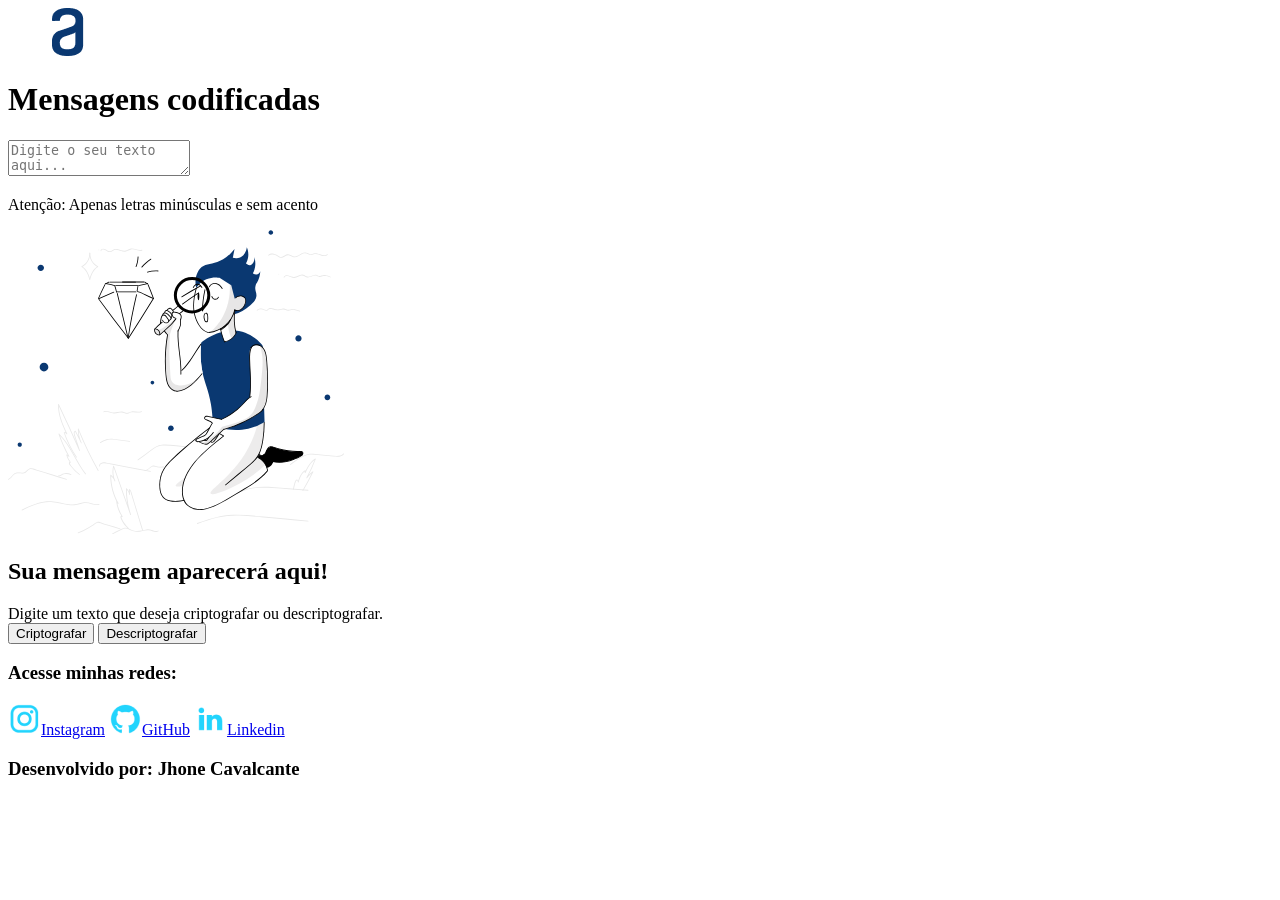
==== index.html @ f017e19b "criando e estruturando o index.html" ====
<!DOCTYPE html>
<html lang="pt-br">
<head>
    <meta charset="UTF-8">
    <meta name="viewport" content="width=device-width, initial-scale=1.0">
    <title>Codificador e Dacodificador</title>
</head>
<body>
    <main class="corpo__container">
        <header class="cabecalho">
            <img src="./img/logoalura.png" alt="logo alura">
            <h1>Mensagens codificadas</h1>
        </header>
        <div class="container__input">
            <div class="input">
                <textarea id="input__texto" placeholder="Digite o seu texto aqui..."></textarea>
                <p>Atenção: Apenas letras minúsculas e sem acento</p>
            </div>
            <div id="out__put">
                <img src="./img/High quality products 1 1.svg" alt="pessoa olhando diamante com uma lupa">
                <h2>Sua mensagem aparecerá aqui!</h2>
                <span>Digite um texto que deseja criptografar ou descriptografar.</span>
            </div>
        </div>
        <div class="buttons">
            <div class="container__bnt">
                <button onclick="criptografar()" class="btn__criptografar">Criptografar</button>
                <button onclick="descriptografar()" class="btn__descriptografar">Descriptografar</button>    
            </div>
        </div>
    </main>
    <footer class="rodape">
        <div class="links">
            <h3 class="apresentacao__links__subtitulo">Acesse minhas redes:</h3>
            <a class="apresentacao__links__navegacao" href="https://instagram.com/jhone.cavalcante"><img src="./img/instagram.png">Instagram</a>
            <a class="apresentacao__links__navegacao" href="https://github.com/jhonecavalcante"><img src="./img/github.png">GitHub</a>
            <a class="apresentacao__links__navegacao" href="https://linkedin.com/in/jhone-queiroz-ads/"><img src="./img/linkedin.png">Linkedin</a>
        </div>
        <h3>Desenvolvido por: Jhone Cavalcante</h3>
    </footer>
</body>
</html>
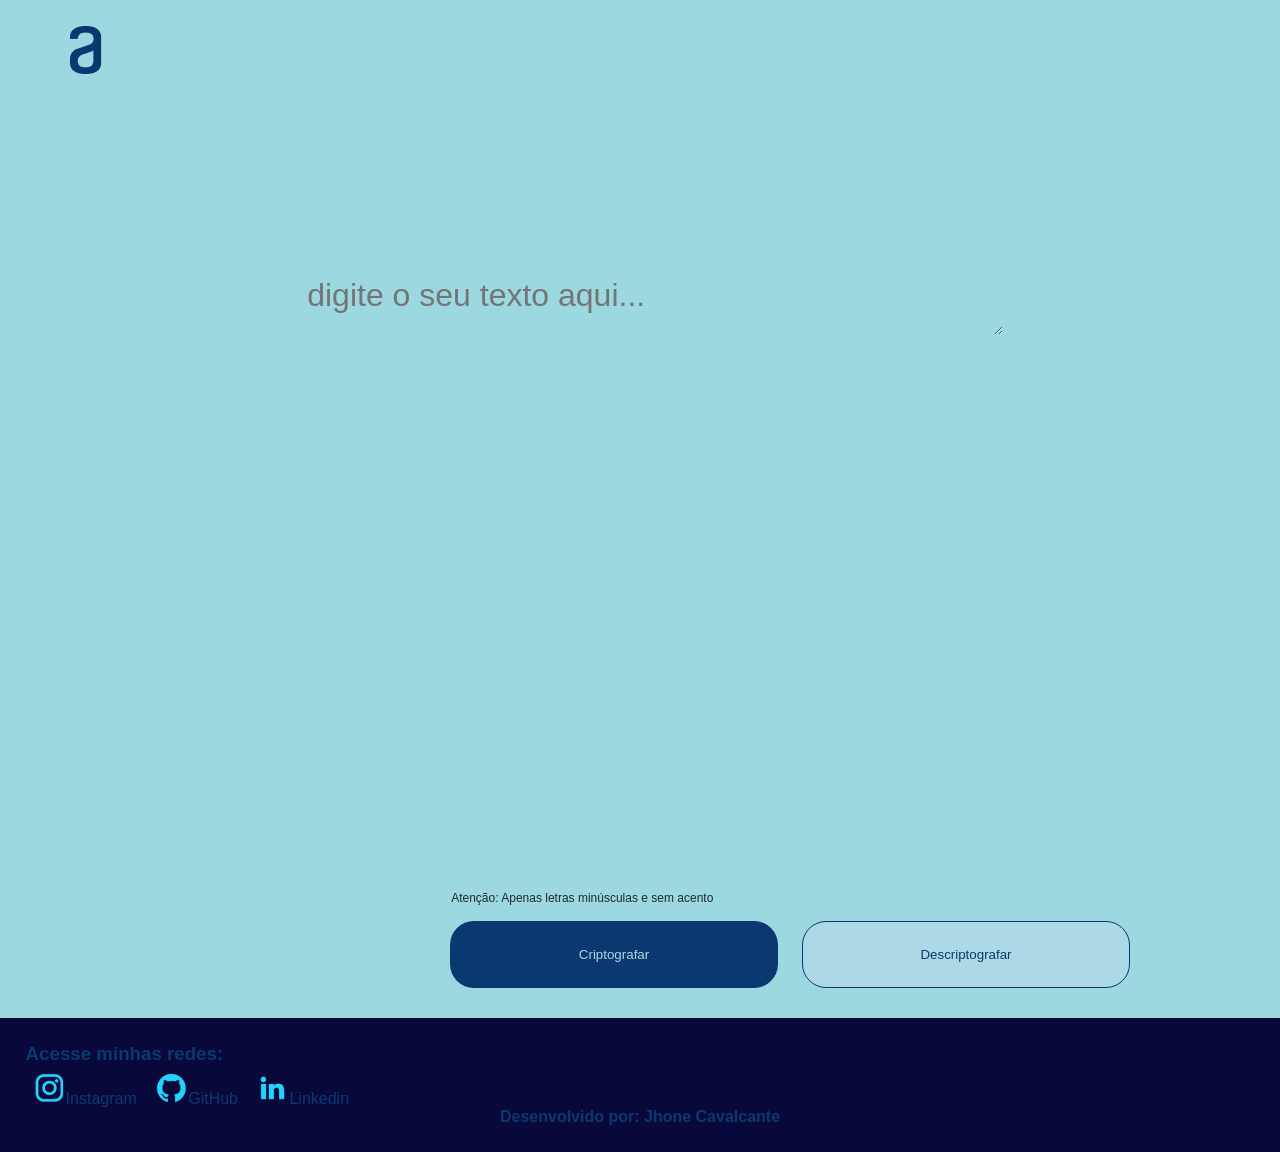
==== commit 3158f64c: "personalizando com o css" ====
--- a/index.html
+++ b/index.html
@@ -3,23 +3,24 @@
 <head>
     <meta charset="UTF-8">
     <meta name="viewport" content="width=device-width, initial-scale=1.0">
+    <link rel="shortcut icon" href="img/icons.png">
+    <link rel="stylesheet" href="style.css">
     <title>Codificador e Dacodificador</title>
 </head>
 <body>
     <main class="corpo__container">
         <header class="cabecalho">
             <img src="./img/logoalura.png" alt="logo alura">
-            <h1>Mensagens codificadas</h1>
         </header>
         <div class="container__input">
             <div class="input">
                 <textarea id="input__texto" placeholder="Digite o seu texto aqui..."></textarea>
-                <p>Atenção: Apenas letras minúsculas e sem acento</p>
+                <p class="input__paragrafo">Atenção: Apenas letras minúsculas e sem acento</p>
             </div>
             <div id="out__put">
                 <img src="./img/High quality products 1 1.svg" alt="pessoa olhando diamante com uma lupa">
-                <h2>Sua mensagem aparecerá aqui!</h2>
-                <span>Digite um texto que deseja criptografar ou descriptografar.</span>
+                <h2>Nenhuma mensagem encontrada</h2>
+                <p class="span">Digite um texto que deseja criptografar ou descriptografar.</p>
             </div>
         </div>
         <div class="buttons">
@@ -36,7 +37,7 @@
             <a class="apresentacao__links__navegacao" href="https://github.com/jhonecavalcante"><img src="./img/github.png">GitHub</a>
             <a class="apresentacao__links__navegacao" href="https://linkedin.com/in/jhone-queiroz-ads/"><img src="./img/linkedin.png">Linkedin</a>
         </div>
-        <h3>Desenvolvido por: Jhone Cavalcante</h3>
+        <h3 class="desenvolvido">Desenvolvido por: Jhone Cavalcante</h3>
     </footer>
 </body>
 </html>
--- a/style.css
+++ b/style.css
@@ -0,0 +1,204 @@
+@import url('https://fonts.googleapis.com/css2?family=Rubik:ital,wght@0,300..900;1,300..900&display=swap');
+
+:root {
+    --corprincipal: #09083b;
+    --corsecundaria: #9cd8e0 ;
+    --cortitulo: #0A3871;
+    ;
+}
+
+* {
+    margin: 0;
+    padding: 0;
+    font-family: "rubik", sans-serif;
+}
+
+body {
+    background: var(--corsecundaria);
+    width: 100%;
+    height: 100%;
+}
+.cabecalho {
+    display: flex;
+    justify-content: space-between;
+    padding: 2%;
+}
+
+.cabecalho img {
+    width: 120px;
+    height: 48px;
+}
+
+.container__input {
+    display: flex;
+    justify-content: space-between;
+    padding: 2% 0 0 4%;
+}
+
+.container__input .input {
+    width: 25rem;
+    height: 20.625rem;
+}
+
+#input__texto {
+    width: 680px;
+    height: 48px;
+    margin-top: 130px;
+    margin-left: 240px;
+    font-size: 32px;
+    line-height: 48px;
+    font-weight: 400;
+    color: var(--cortitulo);
+    background-color: transparent;
+    box-shadow: none;
+    border: none;
+    outline: 0;
+    padding: 4%;
+    text-transform: lowercase;
+}
+
+.input__paragrafo {
+    width: 288px;
+    height: 18px;
+    font-weight: 400;
+    font-size: 12px;
+    line-height: 18px;
+    margin-top:550px;
+    margin-left: 400px;
+    gap: 8px;
+    opacity: 80%;
+
+}
+
+#out__put {
+    background-color: aliceblue;
+    margin-top: 30px;
+    margin-left: 1000px;
+    border-radius: 32px;
+    display: flex;
+    flex-direction: column;
+    border: 3px solid var(--cortitulo);
+    width: 400px;
+    height: 900px;
+    margin-right: 3%;
+}
+
+#out__put h2 {
+    margin-left: 35px;
+    margin-top: 10px;
+    margin-bottom: 10px;
+    width: 336px;
+    height: 58px;
+    text-align: center;
+    font-size: 24px;
+    font-weight: 700;
+    line-height: 28.8px;
+    color: var(--cortitulo);
+    
+}
+
+.span {
+    text-align: center;
+    margin-left: 40px;
+    width: 336px;
+    height: 48px;
+    font-weight: 400;
+    font-size: 16px;
+    line-height: 24px;
+}
+
+#out__put img {
+    width: 336px;
+    height: 304px;
+    margin-top: 283px;
+    margin-left: 20px;
+}
+
+.buttons {
+    height: 20%;
+    margin-top: -140px;
+    margin-left: 450px;
+    opacity: 0px;
+}
+
+.container__bnt {
+    display: flex;
+    gap: 24px;
+}
+
+.btn__criptografar {
+    background: var(--cortitulo);
+    color: lightblue;
+    width: 328px;
+    height: 67px;
+    padding: 24px;
+    gap: 8px;
+    border: #9cd8e0;
+    border-radius: 24px;
+    opacity: 0px;
+    text-align: center;
+}
+
+.btn__descriptografar {
+    background-color: lightblue;
+    color: var(--cortitulo);
+    width: 328px;
+    height: 67px;
+    padding: 24px;
+    gap: 8px;
+    border-radius: 24px;
+    border: 1px solid var(--cortitulo);
+    opacity: 0px;
+    font-weight: 400;
+}
+
+.btn__copiar {
+    border: 2px solid var(--cortitulo);
+    border-radius: 10px;
+    text-decoration: none;
+    color: var(--cortitulo);
+    width: 9.375rem;
+    height: 3.125rem;
+    margin-left: 30%;
+    margin-bottom: 10%;
+    cursor: pointer;
+    font-size: 1.2rem;
+}
+
+.container__bnt button:hover {
+    border: 2px solid var(--corsecundaria);
+    transition: 0.5s all;
+}
+
+.rodape {
+    display: flex;
+    flex-direction: column;
+    align-items: left;
+    padding: 2%;
+    margin-top: 30px;
+    background: var(--corprincipal);
+    color: var(--cortitulo);
+    font-size: 1rem;
+}
+
+.apresentacao__links__subtitulo {
+    margin-bottom: 7px;
+}
+
+.apresentacao__links__navegacao {
+    width: 25px;
+    height: 25px;
+    text-decoration: none;
+    color: var(--cortitulo);
+    padding: 7px;
+}
+
+.apresentacao__links__navegacao:hover {
+    color: var(--corsecundaria);
+}
+
+.rodape .desenvolvido {
+    font-size: 1rem;
+    text-align: center;
+}
+
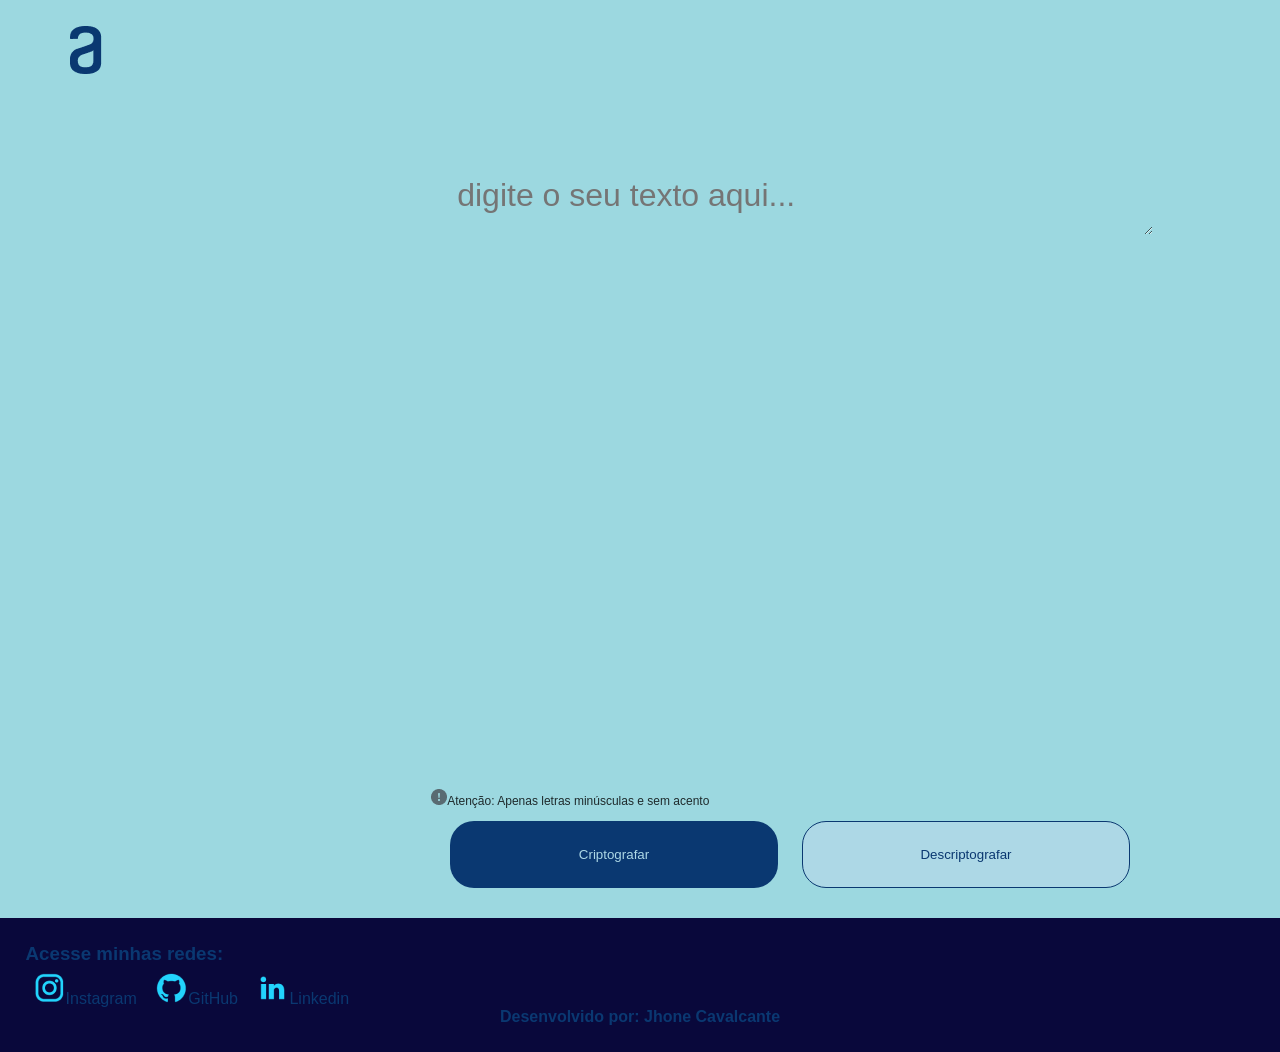
==== commit a53c3ad2: "adicionando imagem no paragrafo" ====
--- a/index.html
+++ b/index.html
@@ -15,7 +15,7 @@
         <div class="container__input">
             <div class="input">
                 <textarea id="input__texto" placeholder="Digite o seu texto aqui..."></textarea>
-                <p class="input__paragrafo">Atenção: Apenas letras minúsculas e sem acento</p>
+                <p class="input__paragrafo"><img src="./img/bi_exclamation-circle-fill.png">Atenção: Apenas letras minúsculas e sem acento</p>
             </div>
             <div id="out__put">
                 <img src="./img/High quality products 1 1.svg" alt="pessoa olhando diamante com uma lupa">
@@ -39,5 +39,6 @@
         </div>
         <h3 class="desenvolvido">Desenvolvido por: Jhone Cavalcante</h3>
     </footer>
+    <script></script>
 </body>
 </html>
--- a/style.css
+++ b/style.css
@@ -22,6 +22,7 @@
     display: flex;
     justify-content: space-between;
     padding: 2%;
+    margin-bottom: -100px;
 }
 
 .cabecalho img {
@@ -33,6 +34,7 @@
     display: flex;
     justify-content: space-between;
     padding: 2% 0 0 4%;
+    margin-left: 150px;
 }
 
 .container__input .input {
@@ -58,13 +60,13 @@
 }
 
 .input__paragrafo {
-    width: 288px;
+    width: 300px;
     height: 18px;
     font-weight: 400;
     font-size: 12px;
     line-height: 18px;
     margin-top:550px;
-    margin-left: 400px;
+    margin-left: 230px;
     gap: 8px;
     opacity: 80%;
 
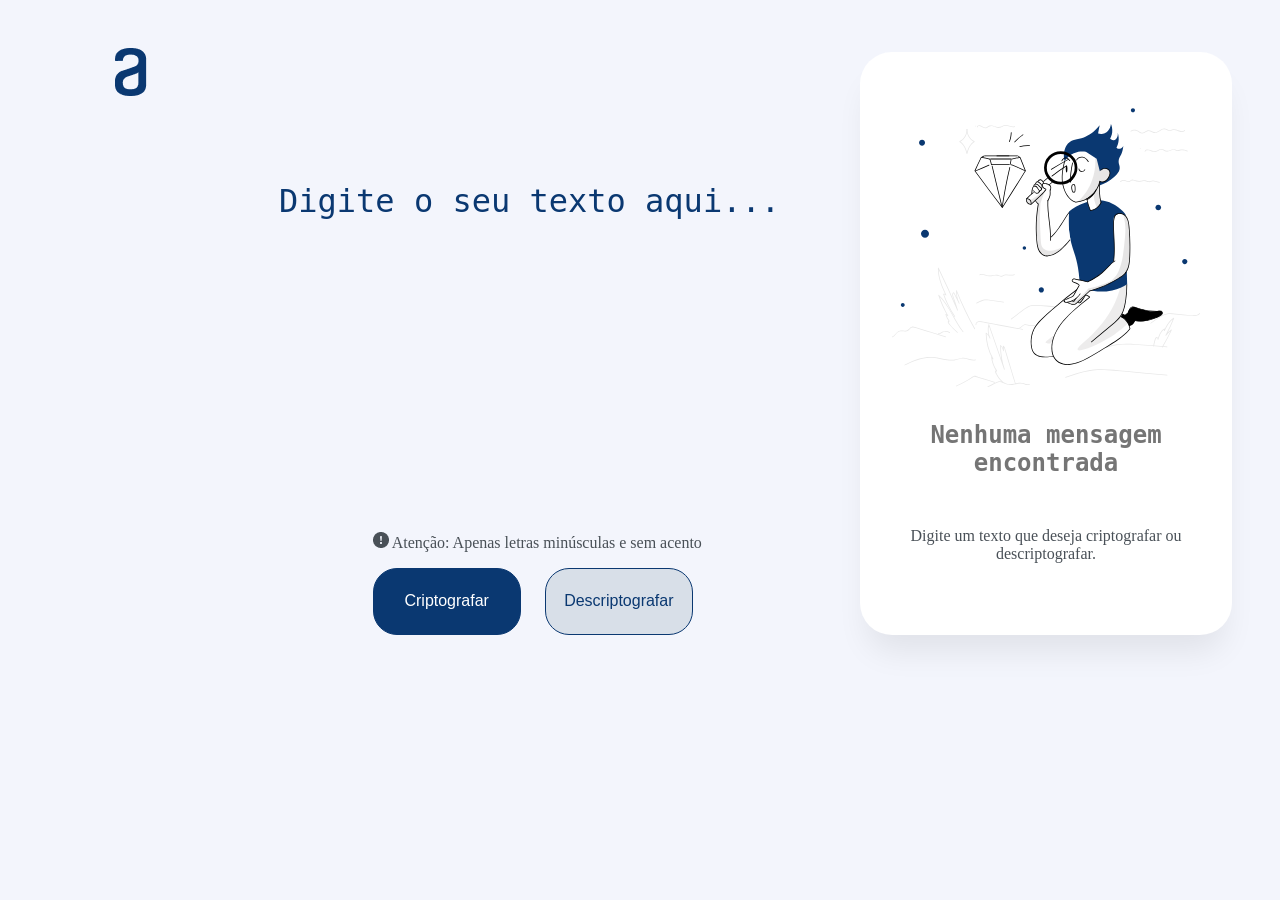
==== commit 47019fe4: "adicionando e alterando css e javascript" ====
--- a/index.html
+++ b/index.html
@@ -5,40 +5,36 @@
     <meta name="viewport" content="width=device-width, initial-scale=1.0">
     <link rel="shortcut icon" href="img/icons.png">
     <link rel="stylesheet" href="style.css">
-    <title>Codificador e Dacodificador</title>
+    <title>Encriptador</title>
 </head>
 <body>
-    <main class="corpo__container">
-        <header class="cabecalho">
-            <img src="./img/logoalura.png" alt="logo alura">
-        </header>
-        <div class="container__input">
-            <div class="input">
-                <textarea id="input__texto" placeholder="Digite o seu texto aqui..."></textarea>
-                <p class="input__paragrafo"><img src="./img/bi_exclamation-circle-fill.png">Atenção: Apenas letras minúsculas e sem acento</p>
+    <header>
+        <div class="header">
+            <img class="header__logo" src="./img/logoalura.png" alt="logo alura">
+        </div>
+    </header>   
+    <main>
+        <div class="main">
+            <div class="left">
+                <textarea id="leftTexto" class="left__texto" placeholder="Digite o seu texto aqui..."></textarea>
+                <div class="left__footer">
+                    <img class="left__advertencia" src="./img/bi_exclamation-circle-fill.png">
+                    <span class="left__info">Atenção: Apenas letras minúsculas e sem acento</span>
+                    <div class="left__button">
+                        <button id="btnCriptografar" onclick="criptografar()" class="btn__criptografar">Criptografar</button>
+                        <button id="btnDescriptografar" onclick="descriptografar()" class="btn__descriptografar">Descriptografar</button>
+                    </div>
+                </div>
             </div>
-            <div id="out__put">
-                <img src="./img/High quality products 1 1.svg" alt="pessoa olhando diamante com uma lupa">
-                <h2>Nenhuma mensagem encontrada</h2>
-                <p class="span">Digite um texto que deseja criptografar ou descriptografar.</p>
+            <div id="right" class="right">
+                <img id="boneco" class="boneco" src="./img/High quality products 1 1.svg" alt="pessoa olhando diamante com uma lupa">
+                <textarea id="menssagemFinal" class="menssagem__final" placeholder="Nenhuma mensagem encontrada"></textarea>
+                <p id="rightInfo" class="right__info">Digite um texto que deseja criptografar ou descriptografar.</p>
+                <button id="btnCopiar" class="btn__copiar oculto">Copiar</button>
             </div>
-        </div>
-        <div class="buttons">
-            <div class="container__bnt">
-                <button onclick="criptografar()" class="btn__criptografar">Criptografar</button>
-                <button onclick="descriptografar()" class="btn__descriptografar">Descriptografar</button>    
-            </div>
-        </div>
+        </div>    
     </main>
-    <footer class="rodape">
-        <div class="links">
-            <h3 class="apresentacao__links__subtitulo">Acesse minhas redes:</h3>
-            <a class="apresentacao__links__navegacao" href="https://instagram.com/jhone.cavalcante"><img src="./img/instagram.png">Instagram</a>
-            <a class="apresentacao__links__navegacao" href="https://github.com/jhonecavalcante"><img src="./img/github.png">GitHub</a>
-            <a class="apresentacao__links__navegacao" href="https://linkedin.com/in/jhone-queiroz-ads/"><img src="./img/linkedin.png">Linkedin</a>
-        </div>
-        <h3 class="desenvolvido">Desenvolvido por: Jhone Cavalcante</h3>
-    </footer>
-    <script></script>
+    <!--<footer></footer>-->
+    <script src="interacao/script.js"></script>
 </body>
 </html>
--- a/style.css
+++ b/style.css
@@ -1,206 +1,184 @@
 @import url('https://fonts.googleapis.com/css2?family=Rubik:ital,wght@0,300..900;1,300..900&display=swap');
-
-:root {
-    --corprincipal: #09083b;
-    --corsecundaria: #9cd8e0 ;
-    --cortitulo: #0A3871;
-    ;
-}
-
-* {
-    margin: 0;
-    padding: 0;
-    font-family: "rubik", sans-serif;
+:root{
+    --color-blue: #0A3871;
+    --color-celeste: #F3F5FC;
+    --color-gray: #495057;
+    --color-gris: #D8DFE8;
+    --color--background: var(--color-celeste);
 }
 
 body {
-    background: var(--corsecundaria);
-    width: 100%;
-    height: 100%;
+    background: var(--color--background);
+    font-size: 'rubik', sans-serif;
 }
-.cabecalho {
-    display: flex;
-    justify-content: space-between;
-    padding: 2%;
-    margin-bottom: -100px;
+textarea {
+    font-size: 'rubik', sans-serif;
+}
+/*Header*/
+
+.header {
+    width: 90%;
+    margin: auto;
 }
 
-.cabecalho img {
-    width: 120px;
-    height: 48px;
+.header__logo {
+    margin-top: 40px;
+}
+/*Main*/
+.main {
+    width: 80.5%;
+    margin: auto 40px auto auto;
+    display: grid;
+    grid-template-columns: 2fr 1fr;
+    min-height: calc(100vh - 91 - 72px);
+    align-items: end;
+}
+/*Left*/
+.left {
+    background-color: var(--color-celeste);
+    height: 85%;
+    display: flex;
+    flex-direction: column;
+    align-items: center;
+    justify-content: space-between;
 }
 
-.container__input {
-    display: flex;
-    justify-content: space-between;
-    padding: 2% 0 0 4%;
-    margin-left: 150px;
+.left__texto {
+    width: 80%;
+    font-size: 32px;
+    color: var(--color-blue);
+    resize: none;
+    background: none;
+    border: none;
+    outline: none;
 }
 
-.container__input .input {
-    width: 25rem;
-    height: 20.625rem;
+.left__texto::placeholder {
+    color: var(--color-blue);
 }
 
-#input__texto {
-    width: 680px;
-    height: 48px;
-    margin-top: 130px;
-    margin-left: 240px;
-    font-size: 32px;
-    line-height: 48px;
-    font-weight: 400;
-    color: var(--cortitulo);
-    background-color: transparent;
-    box-shadow: none;
-    border: none;
-    outline: 0;
-    padding: 4%;
-    text-transform: lowercase;
+.left__info {
+    color: var(--color-gray);
 }
 
-.input__paragrafo {
-    width: 300px;
-    height: 18px;
-    font-weight: 400;
-    font-size: 12px;
-    line-height: 18px;
-    margin-top:550px;
-    margin-left: 230px;
-    gap: 8px;
-    opacity: 80%;
-
+.left__button {
+    display: flex;
+    gap: 24px;
+    margin-top: 16px;
+    flex-wrap: wrap;
 }
 
-#out__put {
-    background-color: aliceblue;
-    margin-top: 30px;
-    margin-left: 1000px;
+.btn__criptografar,
+.btn__descriptografar,
+.btn__copiar {
+    border: 1px solid var(--color-blue);
+    cursor: pointer;
+    max-width: 328px;
+    width: 45%;
+    height: 67px;
+    font-size: 16px;
+    border-radius: 24px;
+}
+
+.btn__criptografar{
+    background-color: var(--color-blue);
+    color: white;
+}
+
+.btn__descriptografar {
+    background-color: var(--color-gris);
+    color: var(--color-blue);
+}
+
+.left__advertencia {
+    display: inline-block;
+}
+/*Right*/
+.right {
+    background-color: #ffffff;
+    height: calc(100% + 48px);
     border-radius: 32px;
+    padding: 32px;
+    box-sizing: border-box;
     display: flex;
     flex-direction: column;
-    border: 3px solid var(--cortitulo);
-    width: 400px;
-    height: 900px;
-    margin-right: 3%;
+    justify-content: center;
+    gap: 32px;
+    align-items: center;
+    box-shadow: 0px 24px 32px -8px rgba(0, 0, 0, 0.08);
 }
 
-#out__put h2 {
-    margin-left: 35px;
-    margin-top: 10px;
-    margin-bottom: 10px;
-    width: 336px;
-    height: 58px;
-    text-align: center;
-    font-size: 24px;
-    font-weight: 700;
-    line-height: 28.8px;
-    color: var(--cortitulo);
-    
+.right.ajustar {
+    text-align: left;
+    font-weight: 400;
+    justify-content: space-between;
 }
 
-.span {
-    text-align: center;
-    margin-left: 40px;
-    width: 336px;
-    height: 48px;
-    font-weight: 400;
-    font-size: 16px;
-    line-height: 24px;
+.boneco {
+    width: 100%;
 }
 
-#out__put img {
-    width: 336px;
-    height: 304px;
-    margin-top: 283px;
-    margin-left: 20px;
+.oculto {
+    display: none;
 }
 
-.buttons {
-    height: 20%;
-    margin-top: -140px;
-    margin-left: 450px;
-    opacity: 0px;
+.menssagem__final {
+    background: none;
+    border: none;
+    outline: none;
+    resize: none;
+    text-align: center;
+    font-weight: bold;
+    font-size: 24px;
 }
 
-.container__bnt {
-    display: flex;
-    gap: 24px;
+.menssagem__final.ajustar {
+    height: 80%;
 }
 
-.btn__criptografar {
-    background: var(--cortitulo);
-    color: lightblue;
-    width: 328px;
-    height: 67px;
-    padding: 24px;
-    gap: 8px;
-    border: #9cd8e0;
-    border-radius: 24px;
-    opacity: 0px;
+.right__info {
+    color: var(--color-gray);
+    font-size: 16px;
     text-align: center;
 }
 
-.btn__descriptografar {
-    background-color: lightblue;
-    color: var(--cortitulo);
-    width: 328px;
-    height: 67px;
-    padding: 24px;
-    gap: 8px;
-    border-radius: 24px;
-    border: 1px solid var(--cortitulo);
-    opacity: 0px;
-    font-weight: 400;
+.btn__copiar {
+    width: 100%;
+    display: none;
+    background: transparent;
+    color: var(--color-blue);
 }
 
-.btn__copiar {
-    border: 2px solid var(--cortitulo);
-    border-radius: 10px;
-    text-decoration: none;
-    color: var(--cortitulo);
-    width: 9.375rem;
-    height: 3.125rem;
-    margin-left: 30%;
-    margin-bottom: 10%;
-    cursor: pointer;
-    font-size: 1.2rem;
+@media screen and (max-width: 800px){
+    .main {
+        grid-template-columns: 1fr;
+        grid-template-rows: 75% auto ;
+        width: auto;
+        margin: auto 40px;
+    }
+    .btn__criptografar {
+        justify-content: center;
+    }
+    .btn__criptografar,
+    .btn__descriptografar,
+    .btn__copiar {
+        width: 45%;
+    }
+    .right {
+        height: 100%;
+    }
+    .boneco {
+        display: none;
+    }
 }
 
-.container__bnt button:hover {
-    border: 2px solid var(--corsecundaria);
-    transition: 0.5s all;
+@media screen and (max-width: 500px){
+    .main{
+        margin: auto 16px;
+    }
+    .btn__criptografar,
+    .btn__descriptografar {
+        max-width: none;
+        width: 100%;
+    }
 }
-
-.rodape {
-    display: flex;
-    flex-direction: column;
-    align-items: left;
-    padding: 2%;
-    margin-top: 30px;
-    background: var(--corprincipal);
-    color: var(--cortitulo);
-    font-size: 1rem;
-}
-
-.apresentacao__links__subtitulo {
-    margin-bottom: 7px;
-}
-
-.apresentacao__links__navegacao {
-    width: 25px;
-    height: 25px;
-    text-decoration: none;
-    color: var(--cortitulo);
-    padding: 7px;
-}
-
-.apresentacao__links__navegacao:hover {
-    color: var(--corsecundaria);
-}
-
-.rodape .desenvolvido {
-    font-size: 1rem;
-    text-align: center;
-}
-
